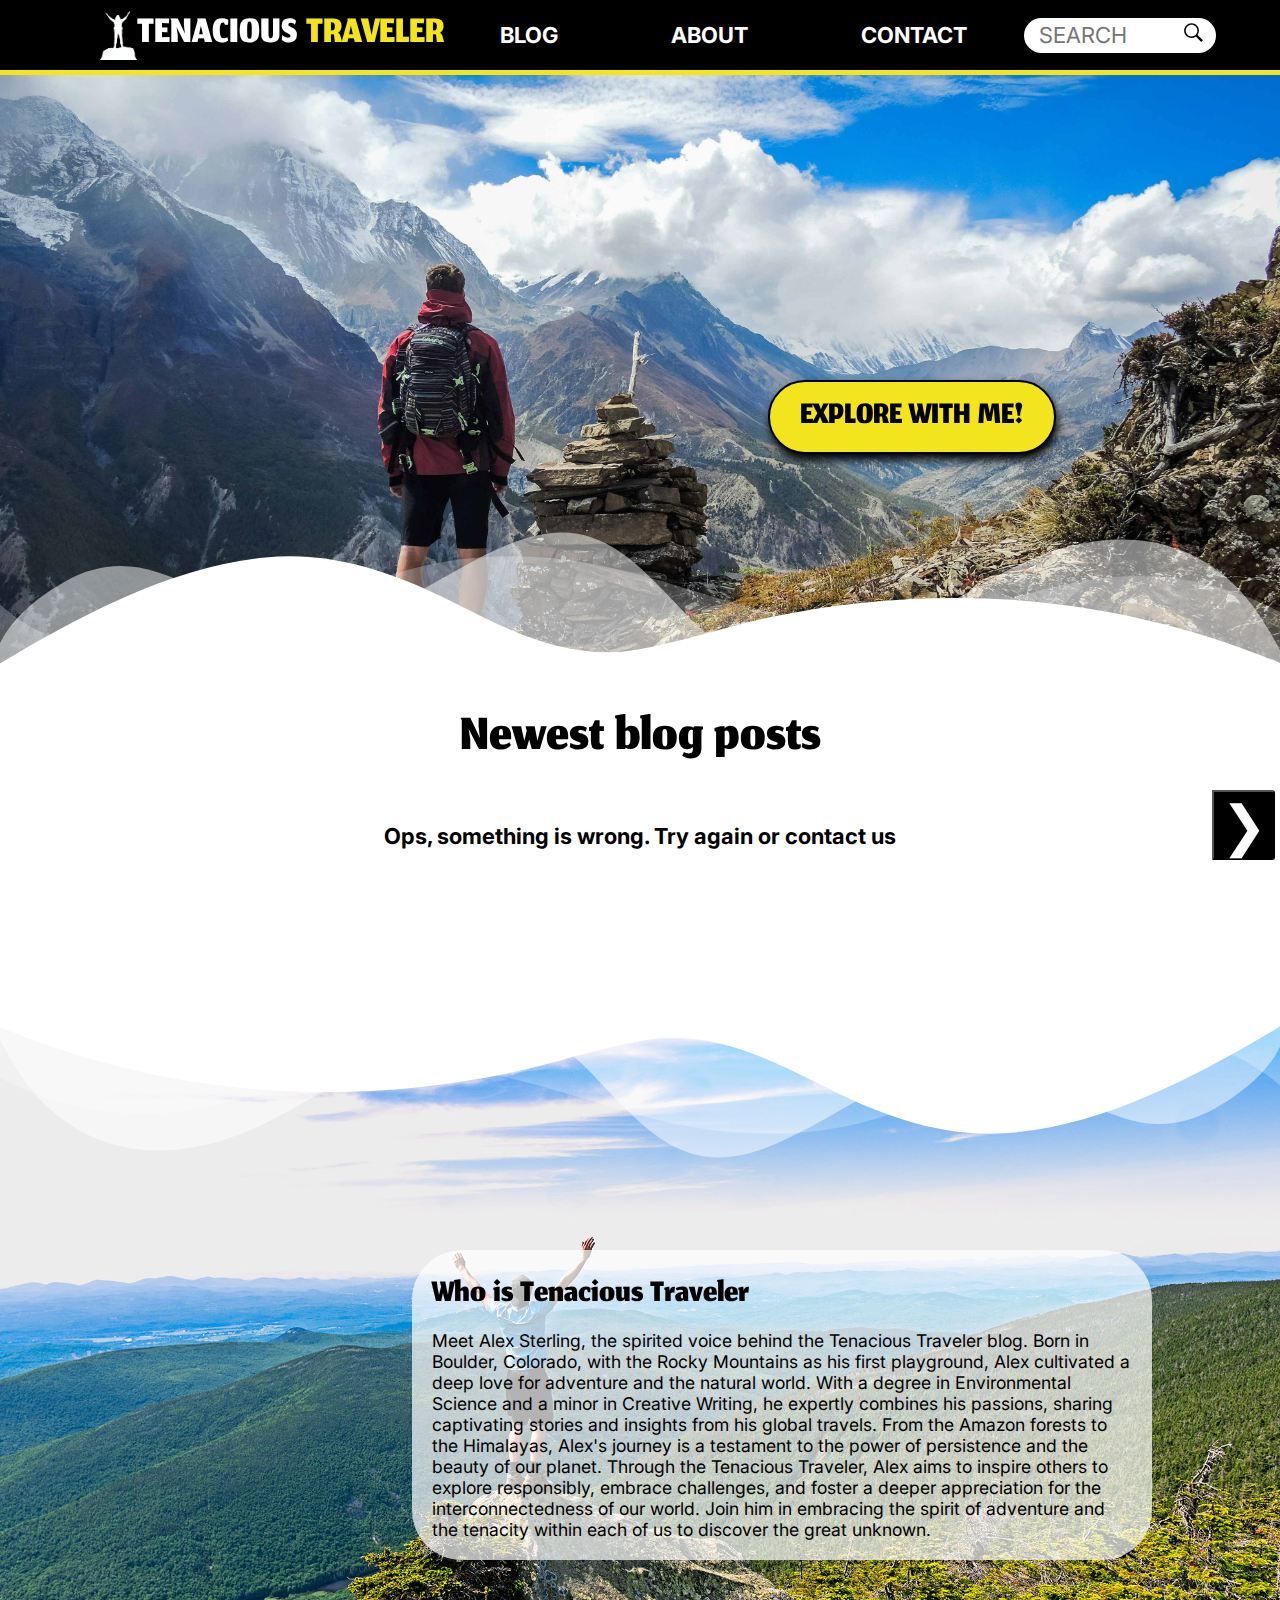
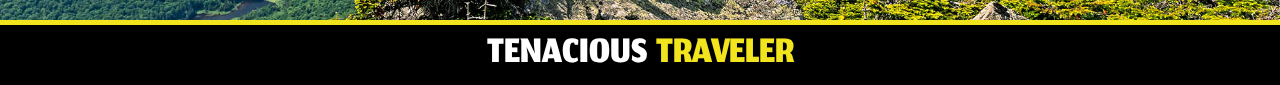
==== index.html @ 4a9490ff "Inital build" ====
<!DOCTYPE html>
<html lang="en">
<head>
    <meta charset="UTF-8">
    <meta name="viewport" content="width=device-width, initial-scale=1.0">
    <meta name="description" content="Welcome to Tenacious Traveler. Explore the world with me and read about my travels!">
    <link rel="preconnect" href="https://fonts.googleapis.com">
    <link rel="preconnect" href="https://fonts.gstatic.com" crossorigin>
    <link href="https://fonts.googleapis.com/css2?family=Inter:wght@100..900&family=Jomhuria&display=swap" rel="stylesheet">
    <link rel="stylesheet" href="/css/styles.css">
    <title>Tenacious Traveler</title>
</head>
<body>
    <header id="header"></header>
        <main>
        <section class="hero">
            <a href="blog.html"><button class="hero-container CTA">
                <h2>EXPLORE WITH ME!</h2>
            </button></a>
            <img class="waves" src="images/wavesOpacity.svg">
        </section>
        <section class="new-blog-posts">
            <h2>Newest blog posts</h2>
            <div class="carousel-container">
            <button class="previous-button">&#10094;</button>
            <div class="carousel centered">
                <div class="loading">
                    <span style="--i:1;"></span>
                    <span style="--i:2;"></span>
                    <span style="--i:3;"></span>
                    <span style="--i:4;"></span>
                    <span style="--i:5;"></span>
                    <span style="--i:6;"></span>
                    <span style="--i:7;"></span>
                    <span style="--i:8;"></span>
                    <span style="--i:9;"></span>
                    <span style="--i:10;"></span>
                    <span style="--i:11;"></span>
                    <span style="--i:12;"></span>
                    <span style="--i:13;"></span>
                    <span style="--i:14;"></span>
                    <span style="--i:15;"></span>
                    <span style="--i:16;"></span>
                    <span style="--i:17;"></span>
                    <span style="--i:18;"></span>
                    <span style="--i:19;"></span>
                    <span style="--i:20;"></span>
                    <div class="plane"></div>

                </div>
            </div>
            <button class="next-button">&#10095;</button>
        </div>
        </section>
        <section class="small-hero whois-hero">
            <img class="waves top-waves" src="images/wavesOpacity.svg">
            <div class="whois">
                <h2>Who is Tenacious Traveler</h2>
                <p>Meet Alex Sterling, the spirited voice behind the Tenacious Traveler blog. Born in Boulder, Colorado, with the Rocky Mountains as his first playground, Alex cultivated a deep love for adventure and the natural world. With a degree in Environmental Science and a minor in Creative Writing, he expertly combines his passions, sharing captivating stories and insights from his global travels. From the Amazon forests to the Himalayas, Alex's journey is a testament to the power of persistence and the beauty of our planet. Through the Tenacious Traveler, Alex aims to inspire others to explore responsibly, embrace challenges, and foster a deeper appreciation for the interconnectedness of our world. Join him in embracing the spirit of adventure and the tenacity within each of us to discover the great unknown.</p>
            </div>
        </section>
    </main>
    <footer id="footer"></footer>
</body>
<script src="js/html-elements/header.js"></script>
<script src="js/html-elements/footer.js"></script>
<script src="js/carousel.js" type="module"></script>
<script src="js/app.js"></script>
<script src="js/search.js" type="module"></script>
</html>
---- css/styles.css ----
*{
    margin: 0;
    padding: 0;
    font-size: 22px;
    font-family: "Inter", sans-serif;
}

* a {
    text-decoration: none;
    color: black;
}

/* Color pallette */

:root {
    --background: #ffffff;
    --secondary: #F2E41D;
}

main {
    
    min-height: 90vh;
    padding-top: 70px;
    background-color: var(--background);
    display: grid;
    place-items: center;
}


/*  HEADER CSS */
#header {
    position:fixed;
    width: 100%;
    height: 70px;
    background-color: black;
    color: white;
    display: flex;
    flex-basis: 100%;
    border-bottom: 5px solid var(--secondary);
    align-content: center;
    z-index: 90;
}

#header a {
    color: white;
}



.link-container a:hover, .link-container a:focus {
    color: var(--secondary);
    transition: color 0.3s;
}


.link-container a:after {
    display: block;
    content: '';
    border-bottom: solid 1px var(--secondary);  
    transform: scaleX(0);  
    transition: transform 0.25s ease-in-out;
  }
  .link-container a:hover:after, .link-container a:focus:after { transform: scaleX(1); }
  .link-container a:after{  transform-origin:  0% 50%; }

  .link-container a:before {
    display:block;
    content: '';
    border-top: solid 1px var(--secondary);
    transform: scaleX(0);  
    transition: transform 0.25s ease-in-out;
  }

  .link-container a:hover:before, .link-container a:focus:before { transform: scaleX(1); }
  .link-container a:after{ transform-origin: 0% 50%; }

.secondary-color {
    color: var(--secondary)
}

.title-container h1, .secondary-color, footer h1 {
    font-family: "Jomhuria", serif;
    font-size: 60px;
    font-weight: 400;
    font-style: normal;
}


.logo {
    width: auto;
    height: 70%;
    margin-left: 100px;
}

.link-container, .title-container {
    display: flex;
    justify-content: space-around;
    flex-grow: 1;
    align-items: center;
    
}

.searchbar {
    display: flex;
    background-color: #FFFFFF;
    min-width: 150px;
    max-width: 15%;
    height: 50%;
    border-radius: 60px;
    align-items: center;
    justify-content: center;
   
    margin-right: 5%;
}

.searchbar input {
    border: 0;
    padding: 0;
    padding-left: 5px;
    margin-left: 10px;
    display: flex;
    width: 80%;
    height: 80%;
    outline: none;
    justify-content: center;
}

.searchbar button {
    background-color: #FFFFFF;
    border: none;
    float: right;
    margin-right: 10px;
}

.searchicon {
    height: 25px;
    width: auto;
}

#footer {
    border-top: 5px solid var(--secondary);
    width: 100%;
    height: auto;
    background-color: black;
    color: white;
}

/* Mobile menu */

#menu-checkbox {
    display: none;
}


div.mobile-menu {
    display: none;
}

#mobile-dropdown-menu,#menu-checkbox, #explore-checkbox, #mobile-explore-dropdown, #exhi-checkbox, #mobile-exhi-dropdown {
    display: none;
}

#menu-checkbox:checked ~ #mobile-dropdown-menu {
    display: block;
}



#mobile-dropdown-menu {
    padding-top: 20px;
    margin-top: 74px;
    position: absolute;
    right: 0;
    left: 0;
    top: 0;
    margin-left: auto;
    margin-right: auto;
    width: 100%;
    height: 100dvh;
    background-color: black;
    font-weight: 600;
    line-height: 3rem;
    z-index: 4;
    animation: slidedown 0.3s ease-in-out;
    transform-origin: top center;
}

#mobile-dropdown-menu a {
    color: white;
    font-size: 2rem;
}

#mobile-dropdown-menu li {
    border-bottom: 1px solid var(--secondary);
}

@keyframes slidedown {
    0% {
        transform: scaleY(0);
    }

    100% {
        transform: scaleY(1);
    }
}



.mouse-pointer {
    cursor: pointer;
}

.mobile-menu-button {
    float: right;
    position: relative;
    width: 50px;
    height: 50px;
    display: flex;
    align-items: center;
    justify-content: center;
    cursor: pointer;
    transition: all 0.5s ease-in-out;
}
.hamburger-menu {
    content: '';
    width: 40px;
    height: 6px;
    background-color:white;
    border-radius: 5px;
    transition: all 0.5s ease-in-out;
}

.hamburger-menu::before,  .hamburger-menu::after{
    content: '';
    width: 40px;
    height: 6px;
    background-color:white;
    position: absolute;
    border-radius: 5px;
    transition: all 0.5s ease-in-out;
}

.hamburger-menu::before {
    top: 12px;
}

.hamburger-menu::after {
    bottom: 12px;
}

.mobile-menu-button.open .hamburger-menu::before {
    transform: rotate(45deg) translate(5px, 10px);
}

.mobile-menu-button.open .hamburger-menu::after {
    transform: rotate(-45deg) translate(5px, -10px);
}


.mobile-menu-button.open .hamburger-menu {
    background-color: #000000;
}

.logo-container {
    width: 70px;
    margin-left: 20px;
    display: inline-block;
    transform: translateY(8px);
}

.menu-logo {
    height: auto;
    width: 2rem;
}


/* CSS reusable classes */

.CTA {
    padding: 5px 40px;
    width: fit-content;
    margin: 10px 0 10px 0;
    background-color: var(--secondary);
    border-radius: 50px;
    box-shadow: 2px 6px 10px black;
    cursor: pointer;
    border: 2px solid black;
}

.CTA:hover, .CTA:focus {
    background-color: #000000;
    color: var(--secondary);
    box-shadow: 2px 6px 10px var(--secondary);
    border: 2px solid var(--secondary);
}

.CTA h2 {
    font-family: "Jomhuria", serif;
    font-weight: 400;
    font-style: normal;
    font-size: 50px;
}

.hero .CTA {
    padding: 10px 30px;
    margin: 10px 0 10px 0;
}

.centered {
    display: flex;
    align-items: center;
    justify-content: center;
}

.small-hero {
    position: relative;
    width: 100%;
    height: 400px;
    background-position: left center;
    background-size: cover;
    display: flex;
    align-items: center;
    justify-content: center;
}

.waves {
    z-index: 3;
    position: absolute;
    width: 100%;
    transform: rotate(180deg);
    bottom: 0;
}

.top-waves {
 
    width: 100%;
    transform: rotate(0deg);
    top: 0;
}

.flex {
    display: flex;
    align-items: center;
    justify-content: start;
}

.flex-col {
    flex-direction: column;
    width: 100%;
}

.post-page-wrapper {
    grid-template-columns: auto auto;
    place-items: start;
}

main h1 {
    font-family: "Jomhuria", serif;
    font-weight: 400;
    font-style: normal;
    font-size: 90px;
}

main h2 {
    font-family: "Jomhuria", serif;
    font-weight: 400;
    font-style: normal;
    font-size: 50px;
}

main h3 {
    margin-top: 1rem;
}

/* Loading animation */

.loading {
    position: relative;
    width: 150px;
    height: 150px;
    margin: 150px;
}

.loading span {
    position: absolute;
    top: 0;
    left: 0;
    width: 100%;
    height: 100%;
    transform: rotate(calc(18deg * var(--i)));
}

.loading span::before {
    content: '';
    position: absolute;
    top: 0;
    left: 0;
    width: 15px;
    height: 15px;
    background-color: black;
    border-radius: 50%;
    animation: animate 2s linear infinite;
    animation-delay: calc(0.1s * var(--i));
}

@keyframes animate {
    0% {
        transform: scale(0);
    }
    10% {
        transform: scale(1.2);
    }
    80%, 100% {
        transform: scale(0);
    }
}

.plane {
    position: absolute;
    top: 0;
    left: 0;
    width: 100%;
    height: 100%;
    animation: rotating 2s linear infinite;
    animation-delay: -1.1s;
}

@keyframes rotating {
    0% {
        transform: rotate(10deg);
    }
    100% {
        transform: rotate(370deg);
    }
}

.plane::before {
    content: '';
    position: absolute;
    top: 90px;
    left: 90px;
    width: 100px;
    height: 100px;
    transform: rotate(180deg);
    background: url(/images/plane.svg);
}

/* CSS for the landing page */

.hero {
    position: relative;
    background-image: url("/images/hero.jpg");
    width: 100%;
    height: 600px;
    background-position: left center;
    background-size: cover;
    display: flex;
    align-items: center;
    justify-content: center;
}

.hero-container {
    position: absolute;
    top: 50%;
    left: 60%;
    z-index: 2;

}



.carousel, .carousel-container {
    display: flex;
    flex-direction: row;
    align-items: center;
    width: 100%;
}

.next-button, .previous-button {
    width: 70px;
    height: 70px;
    font-size: 2.5em;
    background-color:black;
    color: white;
    border-radius: 0 3px 3px 0;
    margin: 10px 5px;
    display: flex;
    text-align: center;
    align-items: center;
    justify-content: center;
    cursor: pointer;
    
}

.carousel-card {
    width: 100%;
    height: 250px;
    margin: 10px;
    background-color: white;
    align-items: center;
    text-align: center;
    display: flex;
    flex-direction: column;
    
}

.carousel-link {
    display: contents;
}

.hover-text {
    position: absolute;
    opacity: 0;
    color:white;
    width: 100%;
    height: 100%;
    background-color: rgba(0, 0, 0, 0.6);
    transition: opacity 0.5s ease-in-out;
    overflow: hidden;
}

.hover-text p {
    padding: 10px;
}

.carousel-card:hover .hover-text, .carousel-card:focus .hover-text {
    opacity: 1;
}

.new-blog-posts {
    width: 100%;
}

.new-blog-posts h2 {
    text-align: center;
    font-size: 40px;
    margin-top: 30px;
    font-family: "Jomhuria", serif;
    font-size: 80px;
    font-weight: 400;
    font-style: normal;
}

.whois-hero {
    margin-top: 150px;
    height: 600px;
    position: relative;
    background-image: url("/images/whoishero.jpg");
}

.whois {
    position: absolute;
    padding: 20px;
    width: 700px;
    right: 10%;
    bottom: 10%;
    border-radius: 50px;
    background-color: rgba(255, 255, 255, 0.7);
}

.whois p {
    margin-top: 10px;
    font-size: 0.8rem;
}

/* CSS for the blog page */

.blog-hero {
    background-image: url("/images/bloghero.jpg");

}

.posts-container {
    display: grid;
    grid-template-columns: auto auto;
    justify-content: space-around;
    align-content: space-between;
}

.post-container h2 {
    margin-top: 40px;
    font-size: 2rem;
}

.post-container ol {
    margin-left: 20px;
}

.post-container .image-container {
    border-radius: 100px 100px 0 0;
}

.blog-card {
    max-width: 500px;
    height: 650px;
    padding: 10px;
    margin: 10px;
    border-radius: 10px;
    background-color: white;
    align-items: center;
    text-align: center;
    display: flex;
    flex-direction: column;
    box-shadow: 2px 6px 10px rgba(0,0,0,.5);
    
}

.blog-card p {
    margin-top: 5px;
}

.blog-card:hover, .blog-card:focus {
    scale: 1.01;
    box-shadow: 3px 7px 11px black;
    .CTA {
        background-color: #000000;
        color: var(--secondary);
        box-shadow: 6px 6px 10px var(--secondary);
        border: 2px solid var(--secondary);
    }
}

.blog-card img {
    width: 70%;
    height: auto;
}

.button-container {
    height: 100%;
    display: flex;
    align-items: end;
}

/* CSS for the posts pages */

.post-container, .comments-container {
    width: 90%;
    background-color: white;
    padding: 70px;
}

.comments-container {
    width: 60%;
}

.image-container {
    position: relative;
    width: 100%;
    padding-bottom: 50%;
    background-repeat: no-repeat;
    background-position: center bottom;
    background-size: cover;
    opacity: 1;
}

.load-container {
    position: absolute;
    width: 100%;
    height: 100%;
    background-repeat: no-repeat;
    background-position: center bottom;
    background-size: cover;
    opacity: 1;

}


.post-container p {
    margin: 1rem 0;
}

.post-container img {
    width: 100%;
    height: auto;
}


.new-comment {
    margin-top: 50px;
    display: flex;
    flex-direction: column;
}

.comment {
    background-color: rgb(223, 221, 221); 
    margin: 20px 0 20px 0;  
    padding: 10px;
    border-radius: 10px;
    box-shadow: 2px 6px 10px rgba(0,0,0,.5);
}


.modal {
    display: none;
    position: fixed;
    z-index: 98;
    left: 0;
    top: 0;
    width: 100%;
    height: 100%;
    overflow: auto;
    background-color: rgba(0,0,0,0.7);
}

.modal img {
    width: 70%;
    display: none;
    height: auto;
    position: absolute;
    top: 50%;
    left: 50%;
    transform: translate(-50%, -50%);
    z-index: 99;
}

figure {
    width: 60%;
    margin: auto;
}

.related-container {
    display: flex;
    flex-direction: column;
    margin: 70px 30px 30px;
}

.related-wrapper {
    margin-top: 750px;
    text-align: center;
}

/* */

.about-hero {
    background-image: url("/images/abouthero.jpg");
}

.about-me {
    width: 50%;
    background-color: white;
    padding: 30px;
    border-radius: 10px;
}

/* CSS for contact page */

.contact-hero {
    background-image: url("/images/contacthero.jpg");
}

.contact-form {
    width: 30%;
    display: flex;
    flex-direction: column;
}

.error-msg {
    display: none;
    color: red;
}

.contact-form, .new-comment {
    input, textarea {
     border-radius: 5px;
     border: 1px solid black;
    }
}


/* Mobile version adjustmens */

@media (max-width: 1200px) {

    .title-container {
        width: 100%;
    }

    .logo {
        margin-left: 0px;
    }

    div.mobile-menu {
        display: block;
    }

    .nav-wrapper {
        width: 90%;
    }

    .mobile-menu {
        display: block;
    }

    .link-container {
        display: none;
    }

    .hero-container {
        position: absolute;
        top: 65%;
        left: 10%;
        z-index: 2;
    }

    .carousel, .carousel-container {
        flex-direction: column;
        height: auto;
    }

    .carousel-card {
        width: 90%;
        height: auto;
        
    }

    .next-button, .previous-button {
        display: none;
        
    }

    .searchbar {
        display: none;
    }

    .menu-search .searchbar {
        display: flex;
        max-width: 80%;
        margin-left: auto;
        margin-right: auto;
        margin-bottom: 30px;
    }

    .whois {
        width: 90%;
        right: 0;
        left: 0;
        margin-left: auto;
        margin-right: auto;

    }

    .posts-container {
        grid-template-columns: auto;
    }

    .post-page-wrapper {
        grid-template-columns: auto;
    }

    .related-wrapper {
        margin-top: 10px;
        width: 100%;
    }

    main .waves {
        height: 70px;
    }

    
}
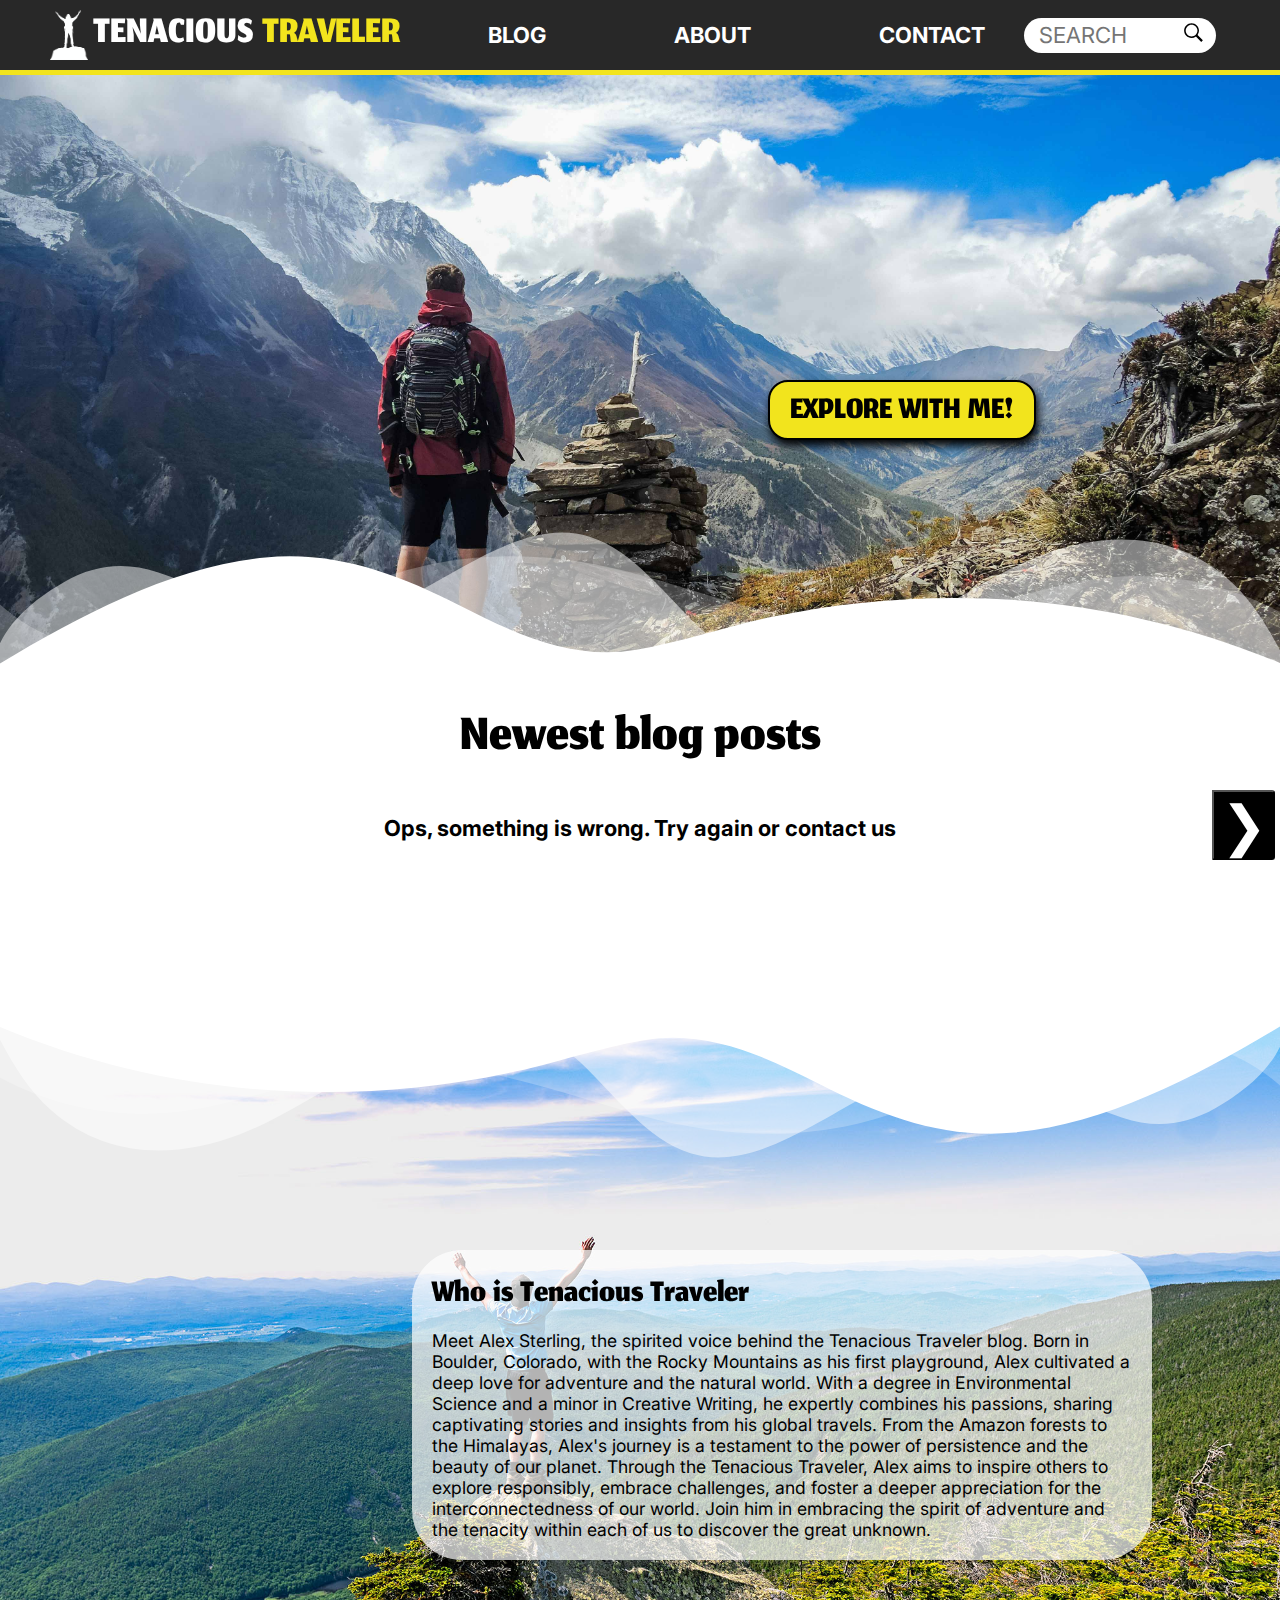
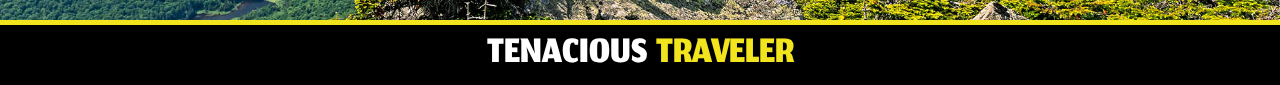
==== commit 8672df41: "Feedback changes" ====
--- a/index.html
+++ b/index.html
@@ -9,6 +9,18 @@
     <link href="https://fonts.googleapis.com/css2?family=Inter:wght@100..900&family=Jomhuria&display=swap" rel="stylesheet">
     <link rel="stylesheet" href="/css/styles.css">
     <title>Tenacious Traveler</title>
+    <link rel="icon" type="image/x-icon" href="/images/favicon.png">
+    <!-- Hotjar Tracking Code for Tenacious Traveler -->
+<script>
+    (function(h,o,t,j,a,r){
+        h.hj=h.hj||function(){(h.hj.q=h.hj.q||[]).push(arguments)};
+        h._hjSettings={hjid:4954737,hjsv:6};
+        a=o.getElementsByTagName('head')[0];
+        r=o.createElement('script');r.async=1;
+        r.src=t+h._hjSettings.hjid+j+h._hjSettings.hjsv;
+        a.appendChild(r);
+    })(window,document,'https://static.hotjar.com/c/hotjar-','.js?sv=');
+</script>
 </head>
 <body>
     <header id="header"></header>
--- a/css/styles.css
+++ b/css/styles.css
@@ -10,10 +10,20 @@
     color: black;
 }
 
-/* Color pallette */
+/* Color pallette
+color choices
+yellow: #F2E41D
+orange: F28627
+green: 648C0D
+blue: 148EFF
+
+
+*/
+
 
 :root {
     --background: #ffffff;
+    --primary: #282828;
     --secondary: #F2E41D;
 }
 
@@ -32,7 +42,7 @@
     position:fixed;
     width: 100%;
     height: 70px;
-    background-color: black;
+    background-color: var(--primary);
     color: white;
     display: flex;
     flex-basis: 100%;
@@ -88,8 +98,8 @@
 
 .logo {
     width: auto;
-    height: 70%;
-    margin-left: 100px;
+    height: 50px;
+    margin-right: 5px;
 }
 
 .link-container, .title-container {
@@ -97,8 +107,12 @@
     justify-content: space-around;
     flex-grow: 1;
     align-items: center;
-    
-}
+}
+
+.title-container a {
+    margin-left: 50px;
+}
+
 
 .searchbar {
     display: flex;
@@ -177,7 +191,7 @@
     margin-right: auto;
     width: 100%;
     height: 100dvh;
-    background-color: black;
+    background-color: var(--primary);
     font-weight: 600;
     line-height: 3rem;
     z-index: 4;
@@ -281,14 +295,14 @@
     width: fit-content;
     margin: 10px 0 10px 0;
     background-color: var(--secondary);
-    border-radius: 50px;
+    border-radius: 20px;
     box-shadow: 2px 6px 10px black;
     cursor: pointer;
     border: 2px solid black;
 }
 
 .CTA:hover, .CTA:focus {
-    background-color: #000000;
+    background-color: var(--primary);
     color: var(--secondary);
     box-shadow: 2px 6px 10px var(--secondary);
     border: 2px solid var(--secondary);
@@ -297,12 +311,12 @@
 .CTA h2 {
     font-family: "Jomhuria", serif;
     font-weight: 400;
-    font-style: normal;
     font-size: 50px;
+    transform: translateY(2px);
 }
 
 .hero .CTA {
-    padding: 10px 30px;
+    padding: 3px 20px;
     margin: 10px 0 10px 0;
 }
 
@@ -316,7 +330,18 @@
     position: relative;
     width: 100%;
     height: 400px;
-    background-position: left center;
+    background-position: center;
+    background-size: cover;
+    display: flex;
+    align-items: center;
+    justify-content: center;
+}
+
+.post-hero {
+    position: relative;
+    width: 100%;
+    height: 700px;
+    background-position: center;
     background-size: cover;
     display: flex;
     align-items: center;
@@ -350,6 +375,7 @@
 }
 
 .post-page-wrapper {
+    width: 100%;
     grid-template-columns: auto auto;
     place-items: start;
 }
@@ -369,7 +395,7 @@
 }
 
 main h3 {
-    margin-top: 1rem;
+    margin-top: 5px;
 }
 
 /* Loading animation */
@@ -493,16 +519,20 @@
 }
 
 .carousel-card {
-    width: 100%;
+    width: 500px;
     height: 250px;
     margin: 10px;
-    background-color: white;
+    background-color: var(--background);
     align-items: center;
     text-align: center;
     display: flex;
-    flex-direction: column;
-    
-}
+    flex-direction: column; 
+}
+
+.related-container .carousel-card{
+    margin-bottom: 50px;
+}
+
 
 .carousel-link {
     display: contents;
@@ -592,11 +622,11 @@
 
 .blog-card {
     max-width: 500px;
-    height: 650px;
+    height: auto;
     padding: 10px;
-    margin: 10px;
+    margin: 20px 10px;
     border-radius: 10px;
-    background-color: white;
+    background-color: var(--background);
     align-items: center;
     text-align: center;
     display: flex;
@@ -635,8 +665,7 @@
 
 .post-container, .comments-container {
     width: 90%;
-    background-color: white;
-    padding: 70px;
+    background-color: var(--background);
 }
 
 .comments-container {
@@ -722,10 +751,11 @@
     display: flex;
     flex-direction: column;
     margin: 70px 30px 30px;
+    
 }
 
 .related-wrapper {
-    margin-top: 750px;
+    margin-top: 50px;
     text-align: center;
 }
 
@@ -737,7 +767,7 @@
 
 .about-me {
     width: 50%;
-    background-color: white;
+    background-color: var(--background);
     padding: 30px;
     border-radius: 10px;
 }
@@ -763,8 +793,24 @@
     input, textarea {
      border-radius: 5px;
      border: 1px solid black;
-    }
-}
+     padding: 2px 5px;
+    }
+}
+
+/* Adjustments for smaller screens */
+@media (max-width: 1750px) {
+.carousel-card {
+    width: 400px;
+    height: 200px; 
+}
+}
+
+@media (max-width: 1450px) {
+    .carousel-card {
+        width: 320px;
+        height: 200px;      
+    }
+    }
 
 
 /* Mobile version adjustmens */
@@ -775,9 +821,6 @@
         width: 100%;
     }
 
-    .logo {
-        margin-left: 0px;
-    }
 
     div.mobile-menu {
         display: block;
@@ -852,8 +895,44 @@
         width: 100%;
     }
 
-    main .waves {
-        height: 70px;
+    main .waves, .waves {
+        height: 50px;
+    }
+
+    .title-container h1, .secondary-color {
+        font-size: 50px;
+    }
+
+    .logo {
+        width: auto;
+        height: 40px;
+        margin-left: 10px;
+    }
+    .whois {
+        position: absolute;
+        width: auto;
+        bottom: 5%;
+        p{
+            font-size: 0.7rem;
+        }
+    }
+    
+    .contact-form {
+        width: 70%;
+    }
+
+    .about-me {
+        width: 90%;
+        padding: 0;
+    }
+
+    .post-hero {
+        height: 400px;
+    }
+
+    main h1 {
+        font-size: 70px;
+        line-height: normal;
     }
 
     
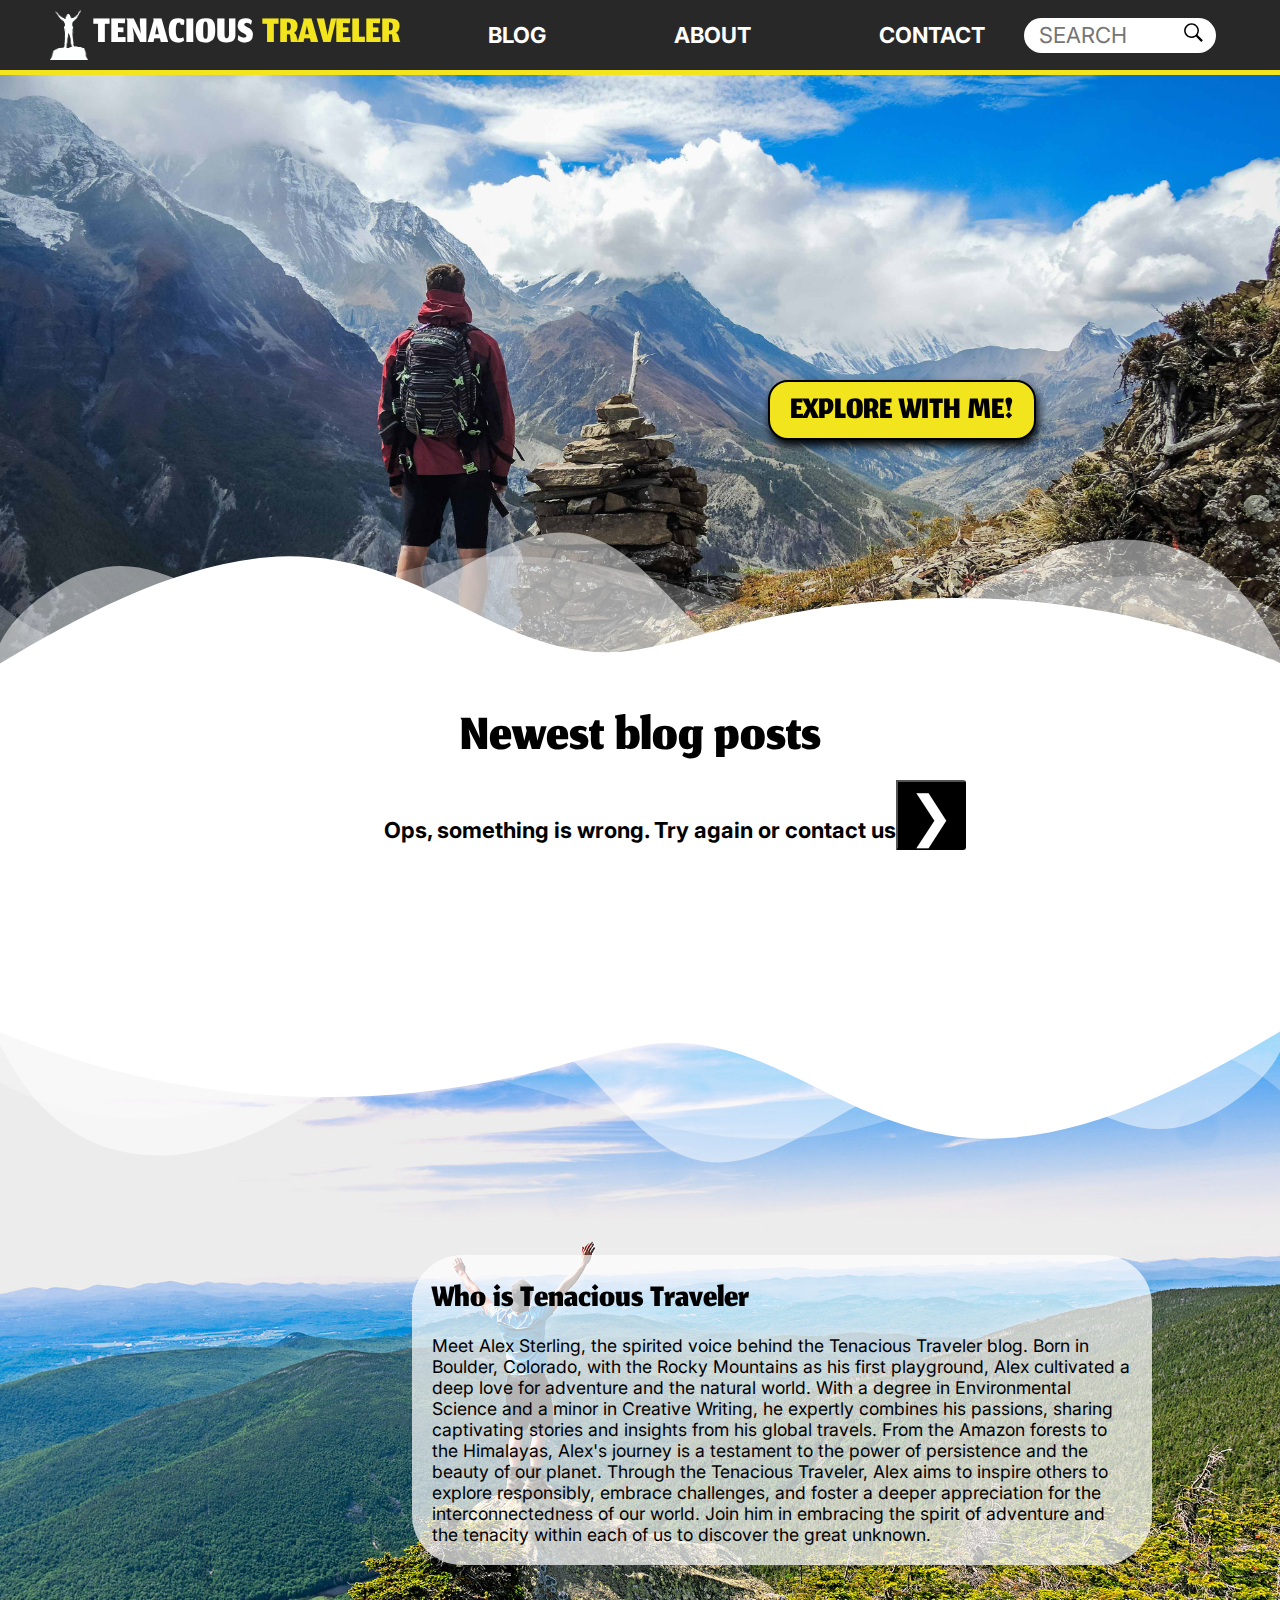
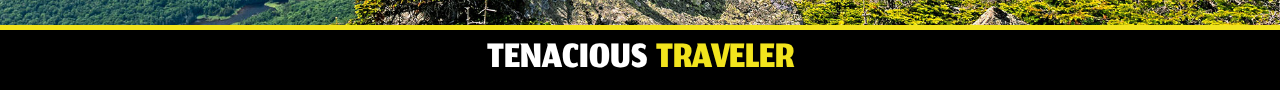
==== commit 0872b23c: "Accessability update" ====
--- a/index.html
+++ b/index.html
@@ -34,7 +34,7 @@
         <section class="new-blog-posts">
             <h2>Newest blog posts</h2>
             <div class="carousel-container">
-            <button class="previous-button">&#10094;</button>
+            <button class="previous-button" tabindex="0">&#10094;</button>
             <div class="carousel centered">
                 <div class="loading">
                     <span style="--i:1;"></span>
@@ -61,7 +61,7 @@
 
                 </div>
             </div>
-            <button class="next-button">&#10095;</button>
+            <button class="next-button" tabindex="0">&#10095;</button>
         </div>
         </section>
         <section class="small-hero whois-hero">
--- a/css/styles.css
+++ b/css/styles.css
@@ -326,6 +326,10 @@
     justify-content: center;
 }
 
+.center-text {
+    text-align: center;
+}
+
 .small-hero {
     position: relative;
     width: 100%;
@@ -341,7 +345,7 @@
     position: relative;
     width: 100%;
     height: 700px;
-    background-position: center;
+    background-position: bottom;
     background-size: cover;
     display: flex;
     align-items: center;
@@ -499,8 +503,9 @@
     display: flex;
     flex-direction: row;
     align-items: center;
-    width: 100%;
-}
+    width: fit-content;
+}
+
 
 .next-button, .previous-button {
     width: 70px;
@@ -509,14 +514,18 @@
     background-color:black;
     color: white;
     border-radius: 0 3px 3px 0;
-    margin: 10px 5px;
     display: flex;
     text-align: center;
     align-items: center;
     justify-content: center;
     cursor: pointer;
-    
-}
+    margin-bottom: 25px;
+}
+
+.next-button:hover, .previous-button:hover, .next-button:focus, .previous-button:focus   {
+    font-size: 3rem;
+}
+
 
 .carousel-card {
     width: 500px;
@@ -534,9 +543,7 @@
 }
 
 
-.carousel-link {
-    display: contents;
-}
+
 
 .hover-text {
     position: absolute;
@@ -559,6 +566,9 @@
 
 .new-blog-posts {
     width: 100%;
+    display: flex;
+    flex-direction: column;
+    align-items: center;
 }
 
 .new-blog-posts h2 {
@@ -620,6 +630,10 @@
     border-radius: 100px 100px 0 0;
 }
 
+.load-more-button {
+    margin: 30px 0;
+}
+
 .blog-card {
     max-width: 500px;
     height: auto;
@@ -669,6 +683,7 @@
 }
 
 .comments-container {
+    margin-top: 50px;
     width: 60%;
 }
 
@@ -694,8 +709,8 @@
 }
 
 
-.post-container p {
-    margin: 1rem 0;
+.post-container h3 {
+    margin-top: 1rem;
 }
 
 .post-container img {
@@ -802,13 +817,19 @@
 .carousel-card {
     width: 400px;
     height: 200px; 
+    p {
+        font-size: 15px;
+    }
 }
 }
 
 @media (max-width: 1450px) {
     .carousel-card {
         width: 320px;
-        height: 200px;      
+        height: 200px;
+        p {
+            font-size: 12px;
+        }  
     }
     }
 
@@ -819,6 +840,9 @@
 
     .title-container {
         width: 100%;
+        a {
+            margin-left: 0px;
+        }
     }
 
 
@@ -899,7 +923,7 @@
         height: 50px;
     }
 
-    .title-container h1, .secondary-color {
+    .title-container h1, .secondary-color, footer h1 {
         font-size: 50px;
     }
 
@@ -932,8 +956,14 @@
 
     main h1 {
         font-size: 70px;
-        line-height: normal;
-    }
+        line-height: 2.3rem;
+    }
+
+    main .new-blog-posts h2 {
+        font-size: 60px;
+    }
+
+    
 
     
 }